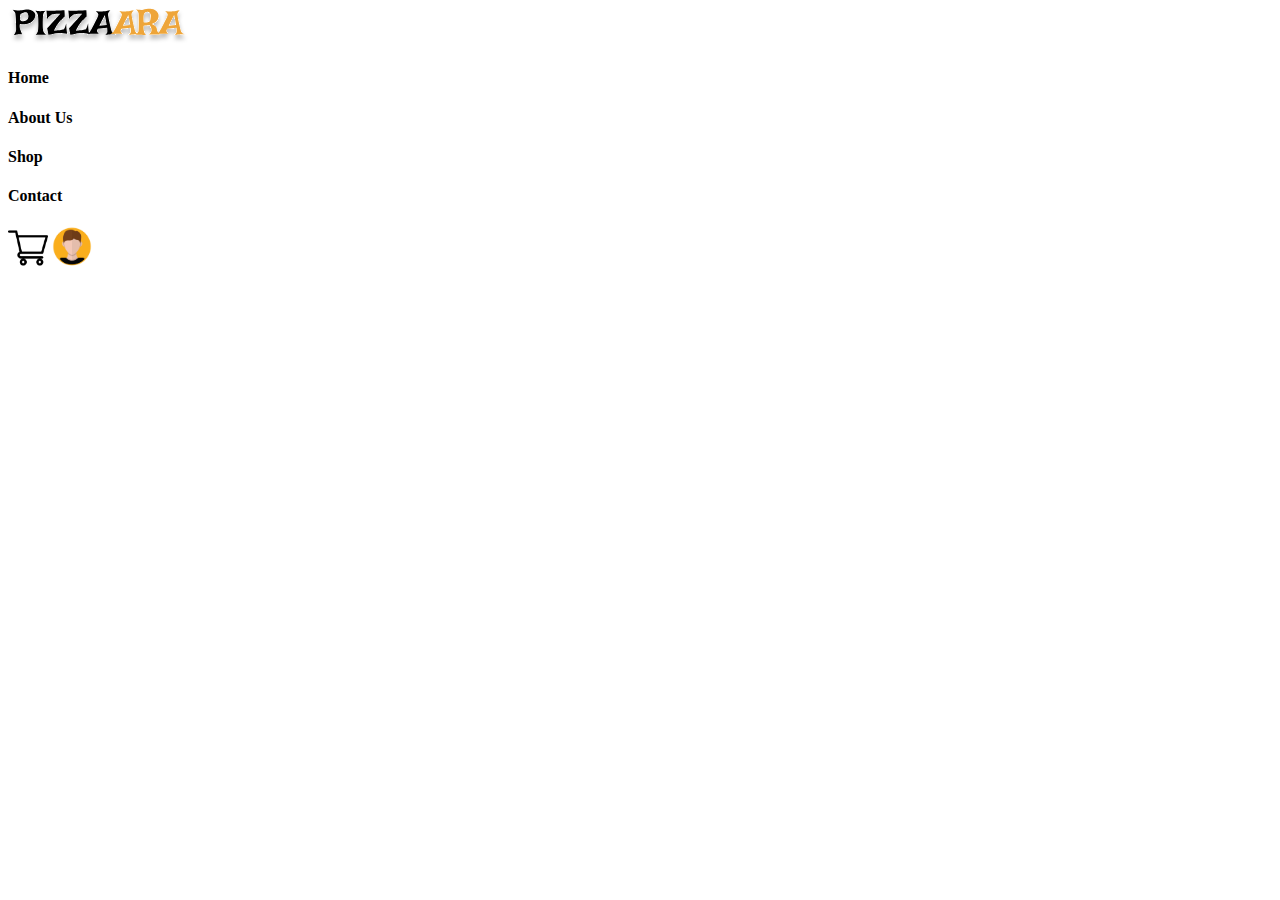
==== shop.html @ 3501640a "started a pdf" ====
<!DOCTYPE html>
<html lang="en">
<head>
    <meta charset="UTF-8">
    <meta name="viewport" content="width=device-width, initial-scale=1.0">
    <title>Pizzara shop</title>
</head>
<body>
  <header>
    <nav>
        <div>
<img src="images/logo.svg" alt="logo image">
        </div>

        <div>
<h4>Home</h4>
<h4>About Us</h4>
<h4>Shop</h4>
<h4>Contact</h4>
        </div>

        <div>
<img src="images/shopping-cart.png" alt="cart image"width="40px">
<img src="images/avatar.png" alt="avatar image"width="40px">
        </div>
        
    </nav>

  </header> 
  
  <main>

  </main>

  <footer>

  </footer>  
</body>
</html>
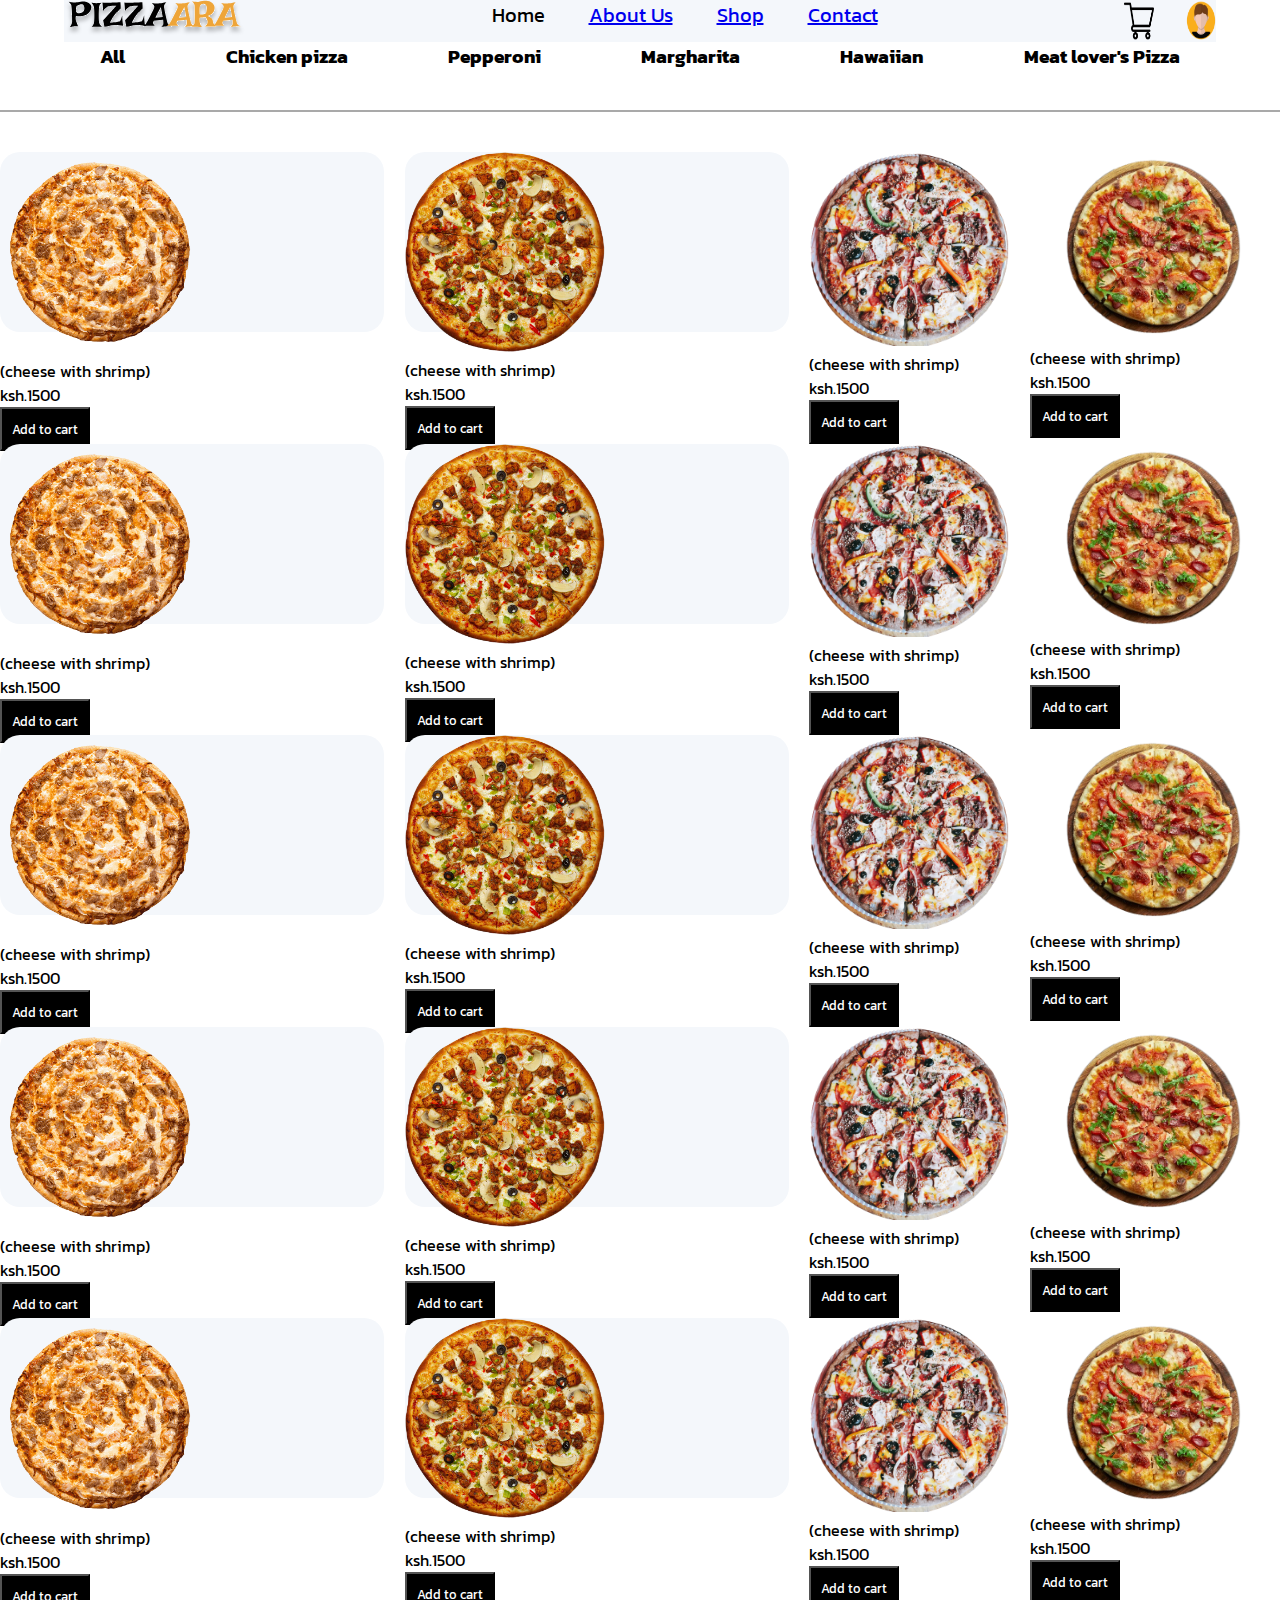
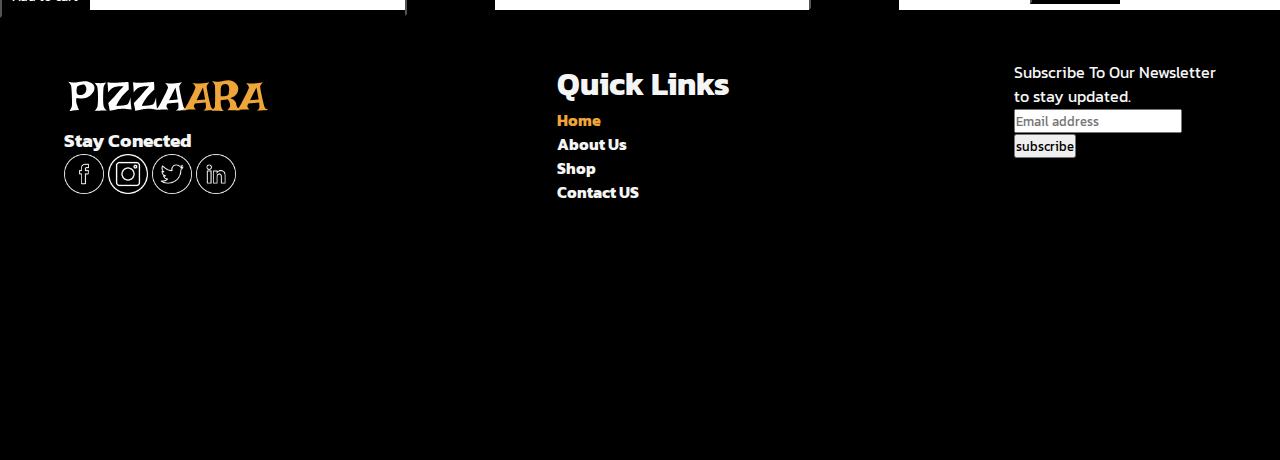
==== commit c96424f2: "started shop project" ====
--- a/shop.html
+++ b/shop.html
@@ -3,37 +3,229 @@
 <head>
     <meta charset="UTF-8">
     <meta name="viewport" content="width=device-width, initial-scale=1.0">
-    <title>Pizzara shop</title>
+    <link rel="stylesheet" href="css/style.css" />
+    <title>Document</title>
 </head>
 <body>
-  <header>
-    <nav>
-        <div>
-<img src="images/logo.svg" alt="logo image">
-        </div>
-
-        <div>
-<h4>Home</h4>
-<h4>About Us</h4>
-<h4>Shop</h4>
-<h4>Contact</h4>
-        </div>
-
-        <div>
-<img src="images/shopping-cart.png" alt="cart image"width="40px">
-<img src="images/avatar.png" alt="avatar image"width="40px">
-        </div>
-        
-    </nav>
-
-  </header> 
-  
-  <main>
-
-  </main>
-
-  <footer>
-
-  </footer>  
+     <nav>
+    <div class="container">
+      <div class="nav__container">
+        <div class="nav__left">
+          <img src="images/logo.svg" alt="pizzara logo" />
+        </div>
+        <div class="nav__center">
+          <ul>
+            <li class="nav__li">Home</li>
+            <li><a href="#">About Us</a></li>
+            <li><a href="#">Shop</a></li>
+            <li><a href="#">Contact</a></li>
+          </ul>
+        </div>
+        <div class="nav__right">
+          <img src="images/shopping-cart.png" alt="cart icon"width="30px">
+          <img src="images/avatar.png" alt="potrait icon" width="30px">
+        </div>
+      </div>
+    </div>
+  </nav>
+   <div class="category">
+    <h3>All</h3>
+    <h3>Chicken pizza</h3>
+   <h3>Pepperoni</h3>
+   <h3>Margharita</h3>
+   <h3>Hawaiian</h3>
+   <h3>Meat lover's Pizza</h3>
+   </div>
+   <div class="category-border"></div>
+   <div>
+    
+    <div class="menu__container">
+        <div class="bbq__image">
+        <img src="images/barbecue-chicken-pizza.png" alt="chicken-pizza image"width=200px>
+        <P>(cheese with shrimp)</p>
+          <p>ksh.1500</p>
+          <button class="image__button">Add to cart</button>
+        </div>
+        
+            <div class="bbq__image">
+            <img src="images/pizza-2.png" alt="pizza-2 image"width=200px>
+            <p>(cheese with shrimp)</p>
+            <p>ksh.1500</p>
+            <button class="image__button">Add to cart</button>
+          </div>
+        
+        
+            <div class="tandoori__image">
+            <img src="images/pizza-4.png" alt="pizza-4 image"width=200px>
+            <p>(cheese with shrimp)</p>
+            <p>ksh.1500</p>
+            <button class="image__button">Add to cart</button>
+          </div> 
+        
+            <div class="kebab__image">
+                <img src="images/pizza-1.png" alt="pizza-1"width=250px>
+                <p>(cheese with shrimp)</p>
+                <p>ksh.1500</p>
+                <button class="image__button">Add to cart</button>
+            </div>
+    </div>
+        
+
+    <div class="menu__container">
+        <div class="bbq__image">
+        <img src="images/barbecue-chicken-pizza.png" alt="chicken-pizza image"width=200px>
+        <P>(cheese with shrimp)</p>
+          <p>ksh.1500</p>
+          <button class="image__button">Add to cart</button>
+        </div>
+        
+            <div class="bbq__image">
+            <img src="images/pizza-2.png" alt="pizza-2 image"width=200px>
+            <p>(cheese with shrimp)</p>
+            <p>ksh.1500</p>
+            <button class="image__button">Add to cart</button>
+          </div>
+        
+        
+            <div class="tandoori__image">
+            <img src="images/pizza-4.png" alt="pizza-4 image"width=200px>
+            <p>(cheese with shrimp)</p>
+            <p>ksh.1500</p>
+            <button class="image__button">Add to cart</button>
+          </div> 
+        
+            <div class="kebab__image">
+                <img src="images/pizza-1.png" alt="pizza-1"width=250px>
+                <p>(cheese with shrimp)</p>
+                <p>ksh.1500</p>
+                <button class="image__button">Add to cart</button>
+            </div>
+    </div>
+
+   
+    <div class="menu__container">
+        <div class="bbq__image">
+        <img src="images/barbecue-chicken-pizza.png" alt="chicken-pizza image"width=200px>
+        <P>(cheese with shrimp)</p>
+          <p>ksh.1500</p>
+          <button class="image__button">Add to cart</button>
+        </div>
+        
+            <div class="bbq__image">
+            <img src="images/pizza-2.png" alt="pizza-2 image"width=200px>
+            <p>(cheese with shrimp)</p>
+            <p>ksh.1500</p>
+            <button class="image__button">Add to cart</button>
+          </div>
+        
+        
+            <div class="tandoori__image">
+            <img src="images/pizza-4.png" alt="pizza-4 image"width=200px>
+            <p>(cheese with shrimp)</p>
+            <p>ksh.1500</p>
+            <button class="image__button">Add to cart</button>
+          </div> 
+        
+            <div class="kebab__image">
+                <img src="images/pizza-1.png" alt="pizza-1"width=250px>
+                <p>(cheese with shrimp)</p>
+                <p>ksh.1500</p>
+                <button class="image__button">Add to cart</button>
+            </div>
+    </div> 
+
+    <div class="menu__container">
+        <div class="bbq__image">
+        <img src="images/barbecue-chicken-pizza.png" alt="chicken-pizza image"width=200px>
+        <P>(cheese with shrimp)</p>
+          <p>ksh.1500</p>
+          <button class="image__button">Add to cart</button>
+        </div>
+        
+            <div class="bbq__image">
+            <img src="images/pizza-2.png" alt="pizza-2 image"width=200px>
+            <p>(cheese with shrimp)</p>
+            <p>ksh.1500</p>
+            <button class="image__button">Add to cart</button>
+          </div>
+        
+        
+            <div class="tandoori__image">
+            <img src="images/pizza-4.png" alt="pizza-4 image"width=200px>
+            <p>(cheese with shrimp)</p>
+            <p>ksh.1500</p>
+            <button class="image__button">Add to cart</button>
+          </div> 
+        
+            <div class="kebab__image">
+                <img src="images/pizza-1.png" alt="pizza-1"width=250px>
+                <p>(cheese with shrimp)</p>
+                <p>ksh.1500</p>
+                <button class="image__button">Add to cart</button>
+            </div>
+    </div>
+
+    <div class="menu__container">
+        <div class="bbq__image">
+        <img src="images/barbecue-chicken-pizza.png" alt="chicken-pizza image"width=200px>
+        <P>(cheese with shrimp)</p>
+          <p>ksh.1500</p>
+          <button class="image__button">Add to cart</button>
+        </div>
+        
+            <div class="bbq__image">
+            <img src="images/pizza-2.png" alt="pizza-2 image"width=200px>
+            <p>(cheese with shrimp)</p>
+            <p>ksh.1500</p>
+            <button class="image__button">Add to cart</button>
+          </div>
+        
+        
+            <div class="tandoori__image">
+            <img src="images/pizza-4.png" alt="pizza-4 image"width=200px>
+            <p>(cheese with shrimp)</p>
+            <p>ksh.1500</p>
+            <button class="image__button">Add to cart</button>
+          </div> 
+        
+            <div class="kebab__image">
+                <img src="images/pizza-1.png" alt="pizza-1"width=250px>
+                <p>(cheese with shrimp)</p>
+                <p>ksh.1500</p>
+                <button class="image__button">Add to cart</button>
+            </div>
+    </div>
+    <footer>
+        <div class="footer__container">
+            <div class="footer__contents">
+          <div class="footer__left">
+            <img class="footer__image" src="images/logo_light.svg" alt="logo image">
+            <h3>Stay Conected</h3>
+            <img class="footer__image" src="images/facebook.png" alt="facebook__image"width="40px">
+            <img class="footer__image" src="images/instagram.png" alt="instagram image"width="40px">
+            <img class="footer__image" src="images/twitter.png" alt="twitter__image"width="40px">
+            <img class="footer__image" src="images/linkedin.png" alt="linked__image"width="40px">
+    
+          </div>
+    
+          <div class="footer__center">
+            <h1>Quick Links</h1>
+            <h4 style="color: #eea539;">Home</h4>
+            <h4>About Us</h4>
+            <h4>Shop</h4>
+            <h4>Contact US</h4>
+          </div>
+    
+          <div class="footer__right">
+            <p>Subscribe To Our Newsletter<br> 
+              to stay updated.</p>
+              <form class="footer__right__container">
+                <div class="footer__form">
+                  <input type="subscribe" placeholder="Email address"> 
+                </div>
+             <div>
+            <button class="btn__subscribe">subscribe</button>
+             </div>
+    </footer>
 </body>
 </html>--- a/css/style.css
+++ b/css/style.css
@@ -0,0 +1,33 @@
+@import url("sections/header.css");
+@import url("sections/menu.css");
+@import url("sections/footer.css");
+@import url("sections/help.css");
+
+
+@import url('https://fonts.googleapis.com/css2?family=IBM+Plex+Sans&family=Josefin+Sans&family=Kanit:wght@300&display=swap');
+*{
+  font-family:"kanit",sans-serif;
+}
+
+
+* {
+  margin: 0;
+  padding: 0;
+  box-sizing: border-box;
+}
+
+.container{
+    width: 90%;
+    margin:0 auto;
+    background-color:#F4F7FB;
+}
+.container2{
+    width:90%;
+    margin-left:10px;
+}
+
+.text__orange{
+  color:#EEA534;
+}
+
+
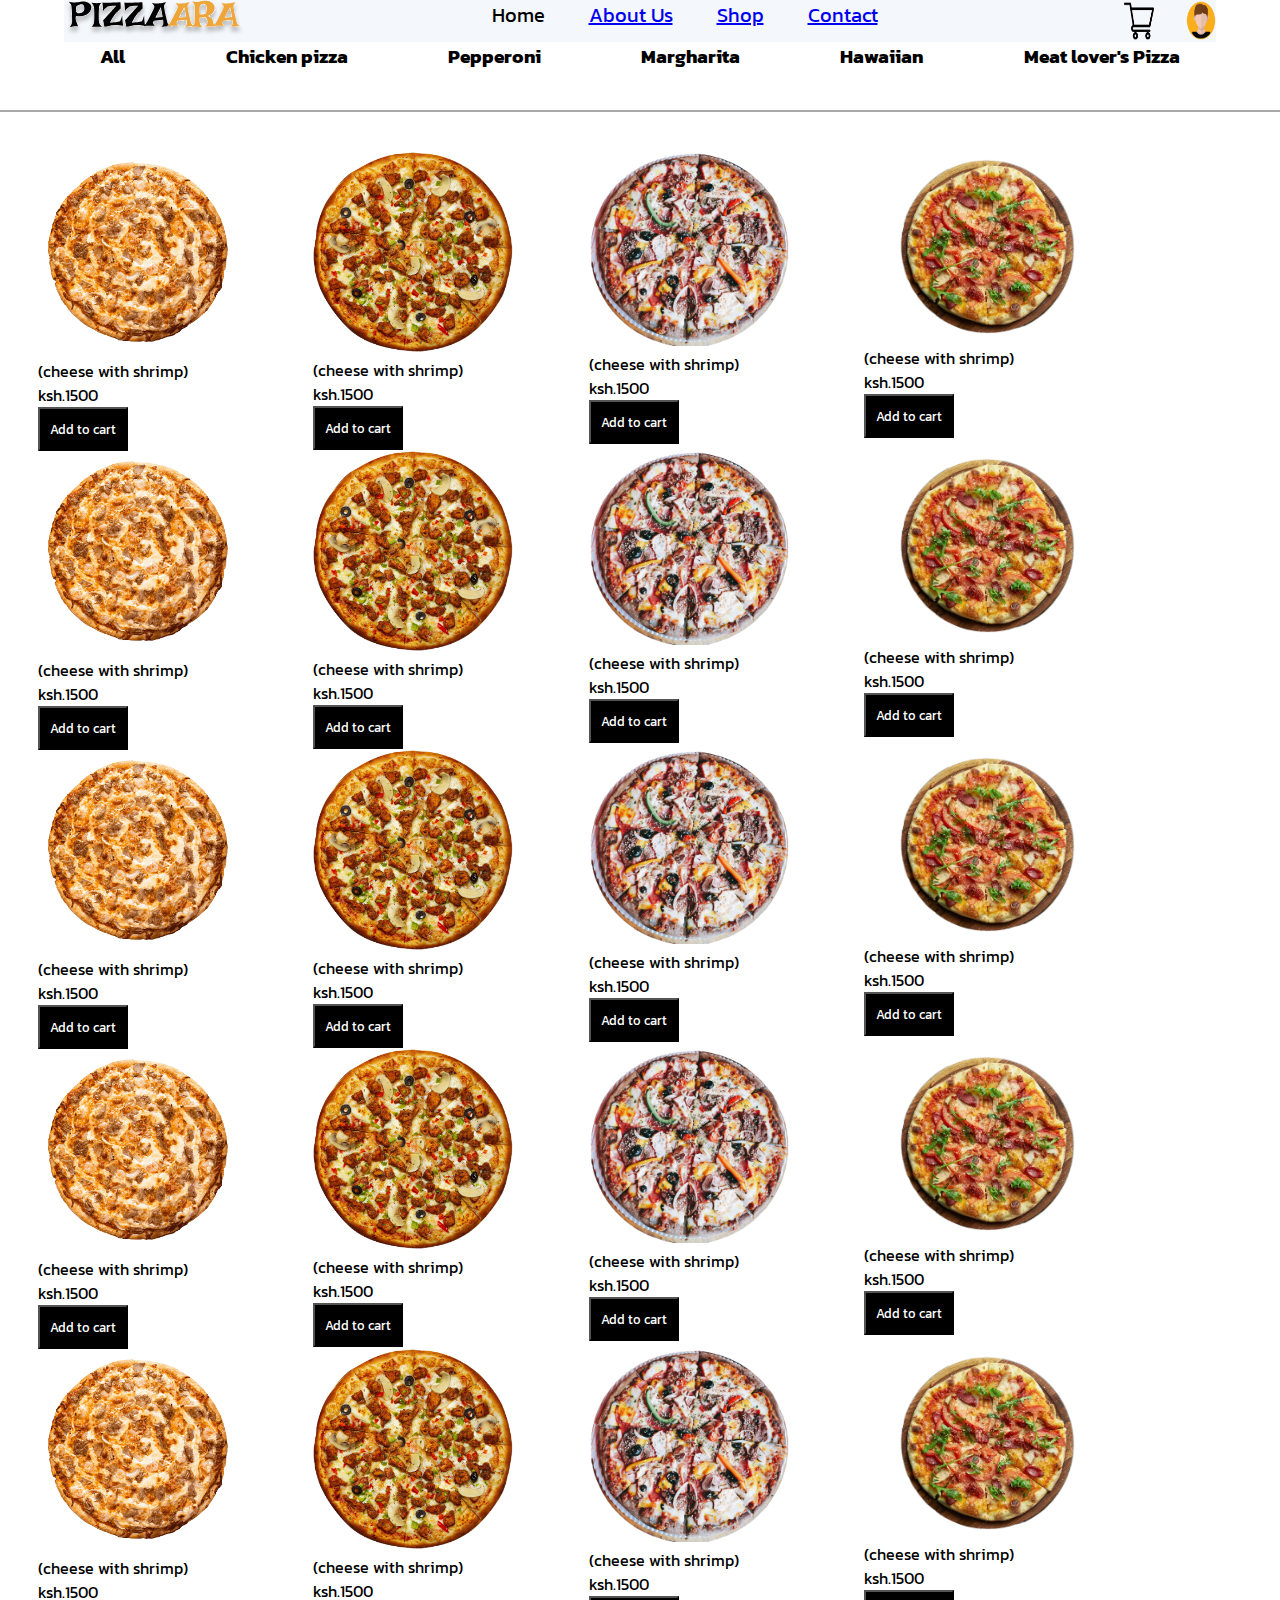
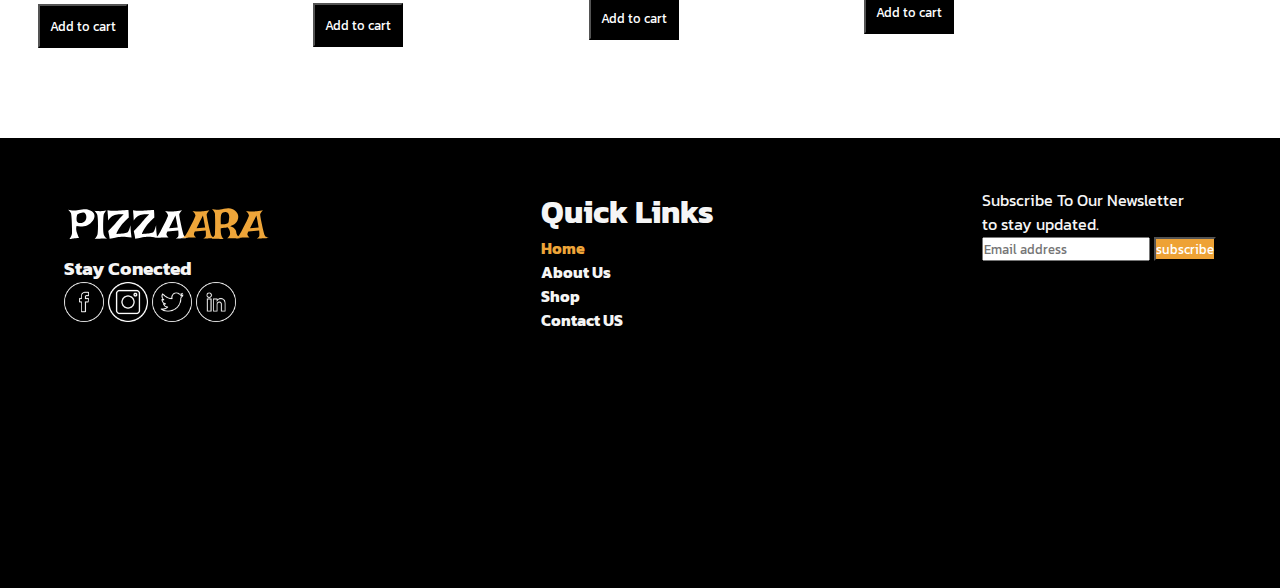
==== commit c212c31b: "put  button" ====
--- a/shop.html
+++ b/shop.html
@@ -38,16 +38,16 @@
    </div>
    <div class="category-border"></div>
    <div>
-    
-    <div class="menu__container">
-        <div class="bbq__image">
-        <img src="images/barbecue-chicken-pizza.png" alt="chicken-pizza image"width=200px>
-        <P>(cheese with shrimp)</p>
-          <p>ksh.1500</p>
-          <button class="image__button">Add to cart</button>
-        </div>
-        
-            <div class="bbq__image">
+    <main>
+    <div class="shop__container">
+        <div class="BBQ__image">
+        <img src="images/barbecue-chicken-pizza.png" alt="chicken-pizza image"width=200px>
+        <P>(cheese with shrimp)</p>
+          <p>ksh.1500</p>
+          <button class="image__button">Add to cart</button>
+        </div>
+        
+            <div class="pizza-2">
             <img src="images/pizza-2.png" alt="pizza-2 image"width=200px>
             <p>(cheese with shrimp)</p>
             <p>ksh.1500</p>
@@ -62,39 +62,39 @@
             <button class="image__button">Add to cart</button>
           </div> 
         
-            <div class="kebab__image">
-                <img src="images/pizza-1.png" alt="pizza-1"width=250px>
-                <p>(cheese with shrimp)</p>
-                <p>ksh.1500</p>
-                <button class="image__button">Add to cart</button>
-            </div>
-    </div>
-        
-
-    <div class="menu__container">
-        <div class="bbq__image">
-        <img src="images/barbecue-chicken-pizza.png" alt="chicken-pizza image"width=200px>
-        <P>(cheese with shrimp)</p>
-          <p>ksh.1500</p>
-          <button class="image__button">Add to cart</button>
-        </div>
-        
-            <div class="bbq__image">
-            <img src="images/pizza-2.png" alt="pizza-2 image"width=200px>
-            <p>(cheese with shrimp)</p>
-            <p>ksh.1500</p>
-            <button class="image__button">Add to cart</button>
-          </div>
-        
-        
-            <div class="tandoori__image">
-            <img src="images/pizza-4.png" alt="pizza-4 image"width=200px>
-            <p>(cheese with shrimp)</p>
-            <p>ksh.1500</p>
-            <button class="image__button">Add to cart</button>
-          </div> 
-        
-            <div class="kebab__image">
+            <div class="pizza__image">
+                <img src="images/pizza-1.png" alt="pizza-1"width=250px>
+                <p>(cheese with shrimp)</p>
+                <p>ksh.1500</p>
+                <button class="image__button">Add to cart</button>
+            </div>
+    </div>
+        
+
+    <div class="shop__container">
+        <div class="BBQ__image">
+        <img src="images/barbecue-chicken-pizza.png" alt="chicken-pizza image"width=200px>
+        <P>(cheese with shrimp)</p>
+          <p>ksh.1500</p>
+          <button class="image__button">Add to cart</button>
+        </div>
+        
+            <div class="pizza-2__image">
+            <img src="images/pizza-2.png" alt="pizza-2 image"width=200px>
+            <p>(cheese with shrimp)</p>
+            <p>ksh.1500</p>
+            <button class="image__button">Add to cart</button>
+          </div>
+        
+        
+            <div class="pizza-4">
+            <img src="images/pizza-4.png" alt="pizza-4 image"width=200px>
+            <p>(cheese with shrimp)</p>
+            <p>ksh.1500</p>
+            <button class="image__button">Add to cart</button>
+          </div> 
+        
+            <div class="pizza-1__image">
                 <img src="images/pizza-1.png" alt="pizza-1"width=250px>
                 <p>(cheese with shrimp)</p>
                 <p>ksh.1500</p>
@@ -103,30 +103,30 @@
     </div>
 
    
-    <div class="menu__container">
-        <div class="bbq__image">
-        <img src="images/barbecue-chicken-pizza.png" alt="chicken-pizza image"width=200px>
-        <P>(cheese with shrimp)</p>
-          <p>ksh.1500</p>
-          <button class="image__button">Add to cart</button>
-        </div>
-        
-            <div class="bbq__image">
-            <img src="images/pizza-2.png" alt="pizza-2 image"width=200px>
-            <p>(cheese with shrimp)</p>
-            <p>ksh.1500</p>
-            <button class="image__button">Add to cart</button>
-          </div>
-        
-        
-            <div class="tandoori__image">
-            <img src="images/pizza-4.png" alt="pizza-4 image"width=200px>
-            <p>(cheese with shrimp)</p>
-            <p>ksh.1500</p>
-            <button class="image__button">Add to cart</button>
-          </div> 
-        
-            <div class="kebab__image">
+    <div class="shop__container">
+        <div class="BBQ__image">
+        <img src="images/barbecue-chicken-pizza.png" alt="chicken-pizza image"width=200px>
+        <P>(cheese with shrimp)</p>
+          <p>ksh.1500</p>
+          <button class="image__button">Add to cart</button>
+        </div>
+        
+            <div class="pizza-2__image">
+            <img src="images/pizza-2.png" alt="pizza-2 image"width=200px>
+            <p>(cheese with shrimp)</p>
+            <p>ksh.1500</p>
+            <button class="image__button">Add to cart</button>
+          </div>
+        
+        
+            <div class="pizza-4__image">
+            <img src="images/pizza-4.png" alt="pizza-4 image"width=200px>
+            <p>(cheese with shrimp)</p>
+            <p>ksh.1500</p>
+            <button class="image__button">Add to cart</button>
+          </div> 
+        
+            <div class="pizza-1">
                 <img src="images/pizza-1.png" alt="pizza-1"width=250px>
                 <p>(cheese with shrimp)</p>
                 <p>ksh.1500</p>
@@ -134,67 +134,68 @@
             </div>
     </div> 
 
-    <div class="menu__container">
-        <div class="bbq__image">
-        <img src="images/barbecue-chicken-pizza.png" alt="chicken-pizza image"width=200px>
-        <P>(cheese with shrimp)</p>
-          <p>ksh.1500</p>
-          <button class="image__button">Add to cart</button>
-        </div>
-        
-            <div class="bbq__image">
-            <img src="images/pizza-2.png" alt="pizza-2 image"width=200px>
-            <p>(cheese with shrimp)</p>
-            <p>ksh.1500</p>
-            <button class="image__button">Add to cart</button>
-          </div>
-        
-        
-            <div class="tandoori__image">
-            <img src="images/pizza-4.png" alt="pizza-4 image"width=200px>
-            <p>(cheese with shrimp)</p>
-            <p>ksh.1500</p>
-            <button class="image__button">Add to cart</button>
-          </div> 
-        
-            <div class="kebab__image">
-                <img src="images/pizza-1.png" alt="pizza-1"width=250px>
-                <p>(cheese with shrimp)</p>
-                <p>ksh.1500</p>
-                <button class="image__button">Add to cart</button>
-            </div>
-    </div>
-
-    <div class="menu__container">
-        <div class="bbq__image">
-        <img src="images/barbecue-chicken-pizza.png" alt="chicken-pizza image"width=200px>
-        <P>(cheese with shrimp)</p>
-          <p>ksh.1500</p>
-          <button class="image__button">Add to cart</button>
-        </div>
-        
-            <div class="bbq__image">
-            <img src="images/pizza-2.png" alt="pizza-2 image"width=200px>
-            <p>(cheese with shrimp)</p>
-            <p>ksh.1500</p>
-            <button class="image__button">Add to cart</button>
-          </div>
-        
-        
-            <div class="tandoori__image">
-            <img src="images/pizza-4.png" alt="pizza-4 image"width=200px>
-            <p>(cheese with shrimp)</p>
-            <p>ksh.1500</p>
-            <button class="image__button">Add to cart</button>
-          </div> 
-        
-            <div class="kebab__image">
-                <img src="images/pizza-1.png" alt="pizza-1"width=250px>
-                <p>(cheese with shrimp)</p>
-                <p>ksh.1500</p>
-                <button class="image__button">Add to cart</button>
-            </div>
-    </div>
+    <div class="shop__container">
+        <div class="BBQ__image">
+        <img src="images/barbecue-chicken-pizza.png" alt="chicken-pizza image"width=200px>
+        <P>(cheese with shrimp)</p>
+          <p>ksh.1500</p>
+          <button class="image__button">Add to cart</button>
+        </div>
+        
+            <div class="pizza-2__image">
+            <img src="images/pizza-2.png" alt="pizza-2 image"width=200px>
+            <p>(cheese with shrimp)</p>
+            <p>ksh.1500</p>
+            <button class="image__button">Add to cart</button>
+          </div>
+        
+        
+            <div class="pizza-4">
+            <img src="images/pizza-4.png" alt="pizza-4 image"width=200px>
+            <p>(cheese with shrimp)</p>
+            <p>ksh.1500</p>
+            <button class="image__button">Add to cart</button>
+          </div> 
+        
+            <div class="pizza-4">
+                <img src="images/pizza-1.png" alt="pizza-1"width=250px>
+                <p>(cheese with shrimp)</p>
+                <p>ksh.1500</p>
+                <button class="image__button">Add to cart</button>
+            </div>
+    </div>
+
+    <div class="shop__container">
+        <div class="BBQ__image">
+        <img src="images/barbecue-chicken-pizza.png" alt="chicken-pizza image"width=200px>
+        <P>(cheese with shrimp)</p>
+          <p>ksh.1500</p>
+          <button class="image__button">Add to cart</button>
+        </div>
+        
+            <div class="pizza-2">
+            <img src="images/pizza-2.png" alt="pizza-2 image"width=200px>
+            <p>(cheese with shrimp)</p>
+            <p>ksh.1500</p>
+            <button class="image__button">Add to cart</button>
+          </div>
+        
+        
+            <div class="pizza-4__image">
+            <img src="images/pizza-4.png" alt="pizza-4 image"width=200px>
+            <p>(cheese with shrimp)</p>
+            <p>ksh.1500</p>
+            <button class="image__button">Add to cart</button>
+          </div> 
+        
+            <div class="pizza-1">
+                <img src="images/pizza-1.png" alt="pizza-1"width=250px>
+                <p>(cheese with shrimp)</p>
+                <p>ksh.1500</p>
+                <button class="image__button">Add to cart</button>
+            </div>
+    </div>
+    </main>
     <footer>
         <div class="footer__container">
             <div class="footer__contents">
@@ -220,12 +221,11 @@
             <p>Subscribe To Our Newsletter<br> 
               to stay updated.</p>
               <form class="footer__right__container">
-                <div class="footer__form">
+                <!-- <div class="footer__form"> -->
                   <input type="subscribe" placeholder="Email address"> 
-                </div>
-             <div>
             <button class="btn__subscribe">subscribe</button>
-             </div>
+             <!-- </div> -->
+             </form>
     </footer>
 </body>
 </html>--- a/css/style.css
+++ b/css/style.css
@@ -29,5 +29,7 @@
 .text__orange{
   color:#EEA534;
 }
+@media screen and (max-width:414px){
+  
+}
 
-
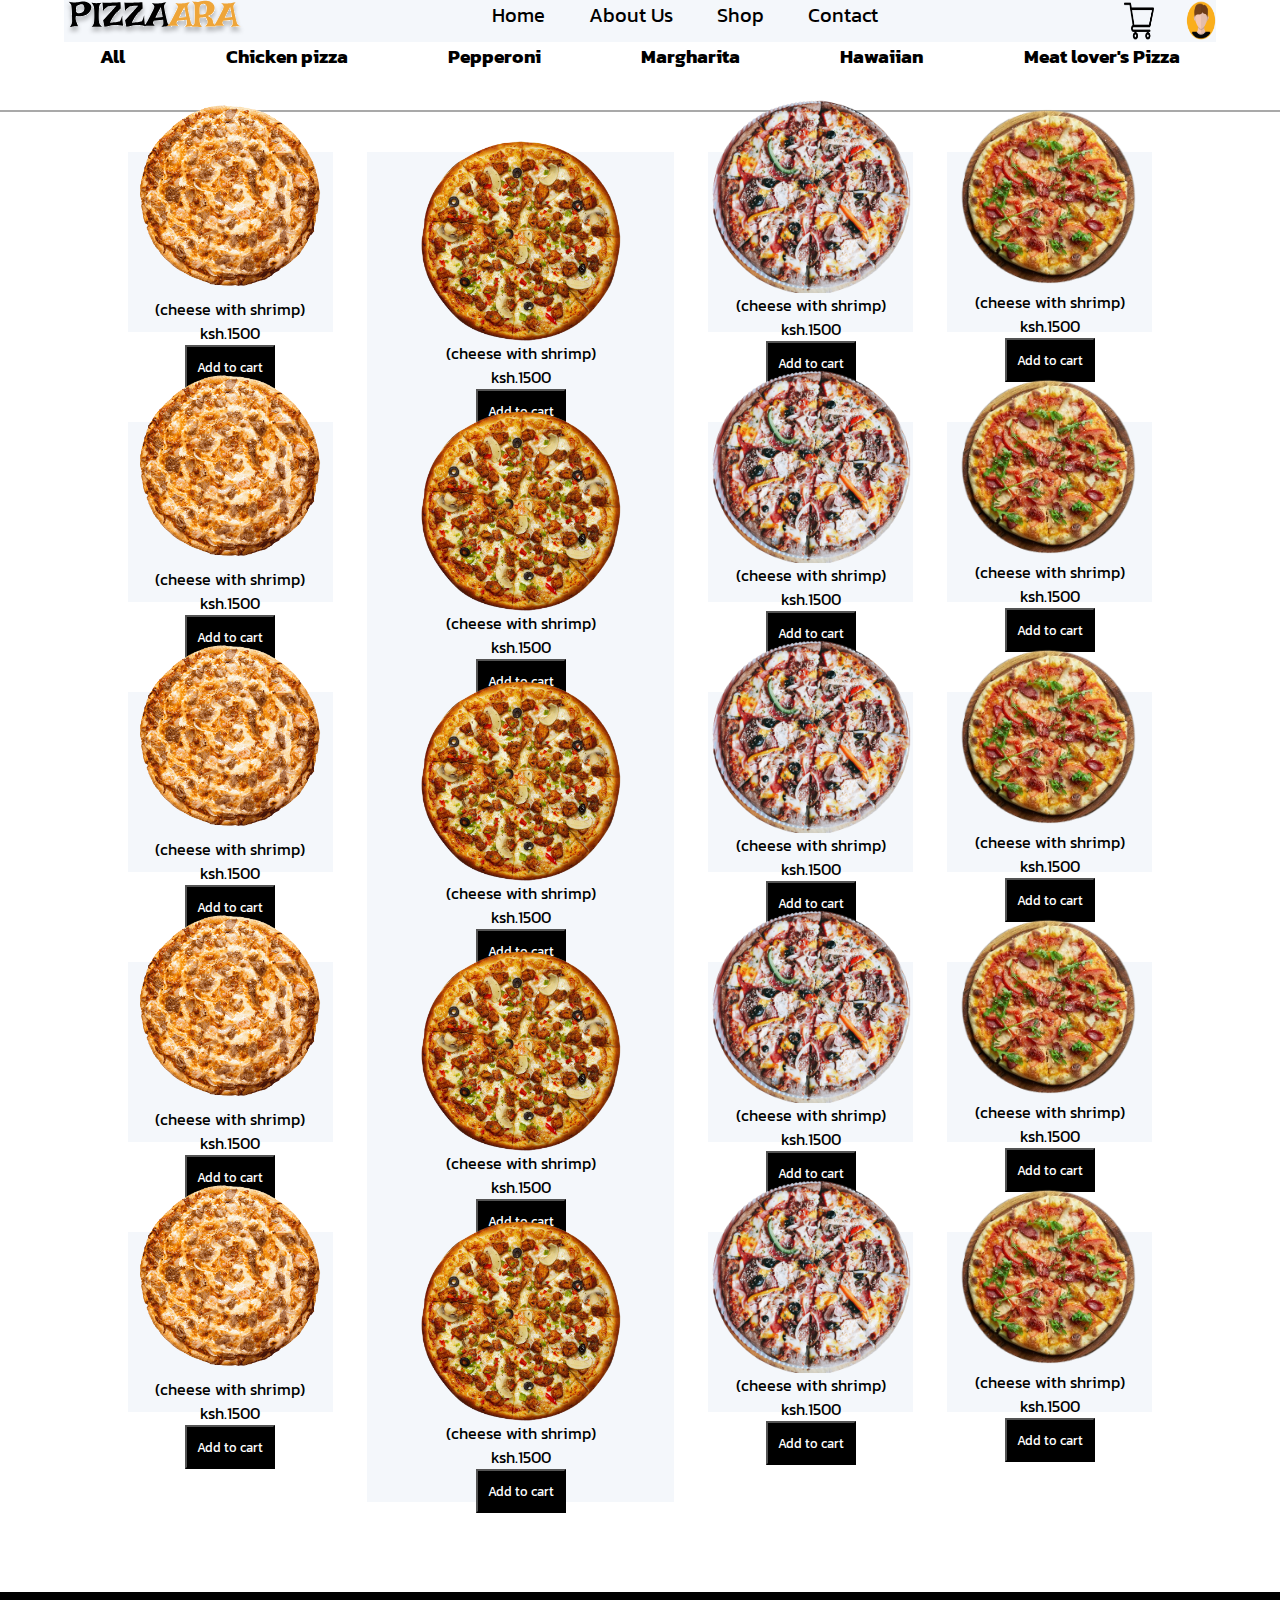
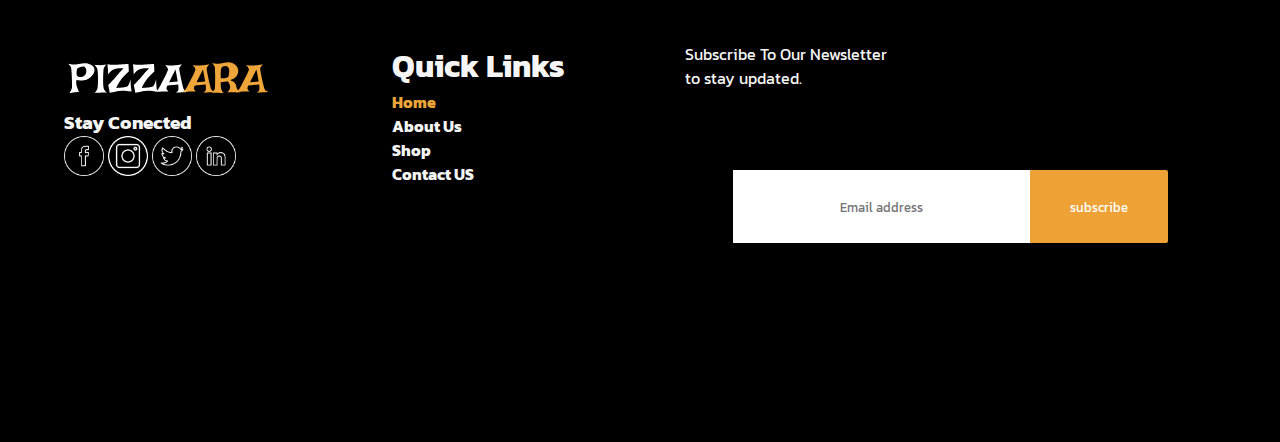
==== commit 96d0cf8e: "changed image size" ====
--- a/shop.html
+++ b/shop.html
@@ -41,60 +41,60 @@
     <main>
     <div class="shop__container">
         <div class="BBQ__image">
-        <img src="images/barbecue-chicken-pizza.png" alt="chicken-pizza image"width=200px>
-        <P>(cheese with shrimp)</p>
-          <p>ksh.1500</p>
-          <button class="image__button">Add to cart</button>
-        </div>
-        
-            <div class="pizza-2">
-            <img src="images/pizza-2.png" alt="pizza-2 image"width=200px>
-            <p>(cheese with shrimp)</p>
-            <p>ksh.1500</p>
-            <button class="image__button">Add to cart</button>
-          </div>
-        
-        
-            <div class="tandoori__image">
-            <img src="images/pizza-4.png" alt="pizza-4 image"width=200px>
-            <p>(cheese with shrimp)</p>
-            <p>ksh.1500</p>
-            <button class="image__button">Add to cart</button>
-          </div> 
-        
-            <div class="pizza__image">
-                <img src="images/pizza-1.png" alt="pizza-1"width=250px>
-                <p>(cheese with shrimp)</p>
-                <p>ksh.1500</p>
-                <button class="image__button">Add to cart</button>
-            </div>
-    </div>
-        
-
-    <div class="shop__container">
-        <div class="BBQ__image">
-        <img src="images/barbecue-chicken-pizza.png" alt="chicken-pizza image"width=200px>
-        <P>(cheese with shrimp)</p>
-          <p>ksh.1500</p>
-          <button class="image__button">Add to cart</button>
-        </div>
-        
-            <div class="pizza-2__image">
-            <img src="images/pizza-2.png" alt="pizza-2 image"width=200px>
-            <p>(cheese with shrimp)</p>
-            <p>ksh.1500</p>
-            <button class="image__button">Add to cart</button>
-          </div>
-        
-        
-            <div class="pizza-4">
-            <img src="images/pizza-4.png" alt="pizza-4 image"width=200px>
-            <p>(cheese with shrimp)</p>
-            <p>ksh.1500</p>
-            <button class="image__button">Add to cart</button>
-          </div> 
-        
-            <div class="pizza-1__image">
+        <img  src="images/barbecue-chicken-pizza.png" alt="chicken-pizza image"width=200px>
+        <P>(cheese with shrimp)</p>
+          <p>ksh.1500</p>
+          <button class="image__button">Add to cart</button>
+        </div>
+        
+            <div class="pizza__2">
+            <img src="images/pizza-2.png" alt="pizza-2 image"width=200px>
+            <p>(cheese with shrimp)</p>
+            <p>ksh.1500</p>
+            <button class="image__button">Add to cart</button>
+          </div>
+        
+        
+            <div class="pizza__4">
+            <img src="images/pizza-4.png" alt="pizza-4 image"width=200px>
+            <p>(cheese with shrimp)</p>
+            <p>ksh.1500</p>
+            <button class="image__button">Add to cart</button>
+          </div> 
+        
+            <div class="pizza__1">
+                <img src="images/pizza-1.png" alt="pizza-1"width=250px>
+                <p>(cheese with shrimp)</p>
+                <p>ksh.1500</p>
+                <button class="image__button">Add to cart</button>
+            </div>
+    </div>
+        
+
+    <div class="shop__container">
+        <div class="BBQ__image">
+        <img src="images/barbecue-chicken-pizza.png" alt="chicken-pizza image"width=200px>
+        <P>(cheese with shrimp)</p>
+          <p>ksh.1500</p>
+          <button class="image__button">Add to cart</button>
+        </div>
+        
+            <div class="pizza__2">
+            <img src="images/pizza-2.png" alt="pizza-2 image"width=200px>
+            <p>(cheese with shrimp)</p>
+            <p>ksh.1500</p>
+            <button class="image__button">Add to cart</button>
+          </div>
+        
+        
+            <div class="pizza__4">
+            <img src="images/pizza-4.png" alt="pizza-4 image"width=200px>
+            <p>(cheese with shrimp)</p>
+            <p>ksh.1500</p>
+            <button class="image__button">Add to cart</button>
+          </div> 
+        
+            <div class="pizza__1">
                 <img src="images/pizza-1.png" alt="pizza-1"width=250px>
                 <p>(cheese with shrimp)</p>
                 <p>ksh.1500</p>
@@ -111,22 +111,22 @@
           <button class="image__button">Add to cart</button>
         </div>
         
-            <div class="pizza-2__image">
-            <img src="images/pizza-2.png" alt="pizza-2 image"width=200px>
-            <p>(cheese with shrimp)</p>
-            <p>ksh.1500</p>
-            <button class="image__button">Add to cart</button>
-          </div>
-        
-        
-            <div class="pizza-4__image">
-            <img src="images/pizza-4.png" alt="pizza-4 image"width=200px>
-            <p>(cheese with shrimp)</p>
-            <p>ksh.1500</p>
-            <button class="image__button">Add to cart</button>
-          </div> 
-        
-            <div class="pizza-1">
+            <div class="pizza__2">
+            <img src="images/pizza-2.png" alt="pizza-2 image"width=200px>
+            <p>(cheese with shrimp)</p>
+            <p>ksh.1500</p>
+            <button class="image__button">Add to cart</button>
+          </div>
+        
+        
+            <div class="pizza__4">
+            <img src="images/pizza-4.png" alt="pizza-4 image"width=200px>
+            <p>(cheese with shrimp)</p>
+            <p>ksh.1500</p>
+            <button class="image__button">Add to cart</button>
+          </div> 
+        
+            <div class="pizza__1">
                 <img src="images/pizza-1.png" alt="pizza-1"width=250px>
                 <p>(cheese with shrimp)</p>
                 <p>ksh.1500</p>
@@ -142,53 +142,53 @@
           <button class="image__button">Add to cart</button>
         </div>
         
-            <div class="pizza-2__image">
-            <img src="images/pizza-2.png" alt="pizza-2 image"width=200px>
-            <p>(cheese with shrimp)</p>
-            <p>ksh.1500</p>
-            <button class="image__button">Add to cart</button>
-          </div>
-        
-        
-            <div class="pizza-4">
-            <img src="images/pizza-4.png" alt="pizza-4 image"width=200px>
-            <p>(cheese with shrimp)</p>
-            <p>ksh.1500</p>
-            <button class="image__button">Add to cart</button>
-          </div> 
-        
-            <div class="pizza-4">
-                <img src="images/pizza-1.png" alt="pizza-1"width=250px>
-                <p>(cheese with shrimp)</p>
-                <p>ksh.1500</p>
-                <button class="image__button">Add to cart</button>
-            </div>
-    </div>
-
-    <div class="shop__container">
-        <div class="BBQ__image">
-        <img src="images/barbecue-chicken-pizza.png" alt="chicken-pizza image"width=200px>
-        <P>(cheese with shrimp)</p>
-          <p>ksh.1500</p>
-          <button class="image__button">Add to cart</button>
-        </div>
-        
-            <div class="pizza-2">
-            <img src="images/pizza-2.png" alt="pizza-2 image"width=200px>
-            <p>(cheese with shrimp)</p>
-            <p>ksh.1500</p>
-            <button class="image__button">Add to cart</button>
-          </div>
-        
-        
-            <div class="pizza-4__image">
-            <img src="images/pizza-4.png" alt="pizza-4 image"width=200px>
-            <p>(cheese with shrimp)</p>
-            <p>ksh.1500</p>
-            <button class="image__button">Add to cart</button>
-          </div> 
-        
-            <div class="pizza-1">
+            <div class="pizza__2">
+            <img src="images/pizza-2.png" alt="pizza-2 image"width=200px>
+            <p>(cheese with shrimp)</p>
+            <p>ksh.1500</p>
+            <button class="image__button">Add to cart</button>
+          </div>
+        
+        
+            <div class="pizza__4">
+            <img src="images/pizza-4.png" alt="pizza-4 image"width=200px>
+            <p>(cheese with shrimp)</p>
+            <p>ksh.1500</p>
+            <button class="image__button">Add to cart</button>
+          </div> 
+        
+            <div class="pizza__4">
+                <img src="images/pizza-1.png" alt="pizza-1"width=250px>
+                <p>(cheese with shrimp)</p>
+                <p>ksh.1500</p>
+                <button class="image__button">Add to cart</button>
+            </div>
+    </div>
+
+    <div class="shop__container">
+        <div class="BBQ__image">
+        <img src="images/barbecue-chicken-pizza.png" alt="chicken-pizza image"width=200px>
+        <P>(cheese with shrimp)</p>
+          <p>ksh.1500</p>
+          <button class="image__button">Add to cart</button>
+        </div>
+        
+            <div class="pizza__2">
+            <img src="images/pizza-2.png" alt="pizza-2 image"width=200px>
+            <p>(cheese with shrimp)</p>
+            <p>ksh.1500</p>
+            <button class="image__button">Add to cart</button>
+          </div>
+        
+        
+            <div class="pizza__4">
+            <img src="images/pizza-4.png" alt="pizza-4 image"width=200px>
+            <p>(cheese with shrimp)</p>
+            <p>ksh.1500</p>
+            <button class="image__button">Add to cart</button>
+          </div> 
+        
+            <div class="pizza__1">
                 <img src="images/pizza-1.png" alt="pizza-1"width=250px>
                 <p>(cheese with shrimp)</p>
                 <p>ksh.1500</p>
@@ -218,13 +218,13 @@
           </div>
     
           <div class="footer__right">
-            <p>Subscribe To Our Newsletter<br> 
+            <p class="footer__right__paragraph">Subscribe To Our Newsletter<br> 
               to stay updated.</p>
               <form class="footer__right__container">
-                <!-- <div class="footer__form"> -->
+                <div class="footer__form">
                   <input type="subscribe" placeholder="Email address"> 
             <button class="btn__subscribe">subscribe</button>
-             <!-- </div> -->
+             </div>
              </form>
     </footer>
 </body>
--- a/css/style.css
+++ b/css/style.css
@@ -23,13 +23,16 @@
 }
 .container2{
     width:90%;
-    margin-left:10px;
+    margin:0 auto;
+
 }
 
 .text__orange{
   color:#EEA534;
 }
 @media screen and (max-width:414px){
-  
+  .footer__container{
+    
+  }
 }
 
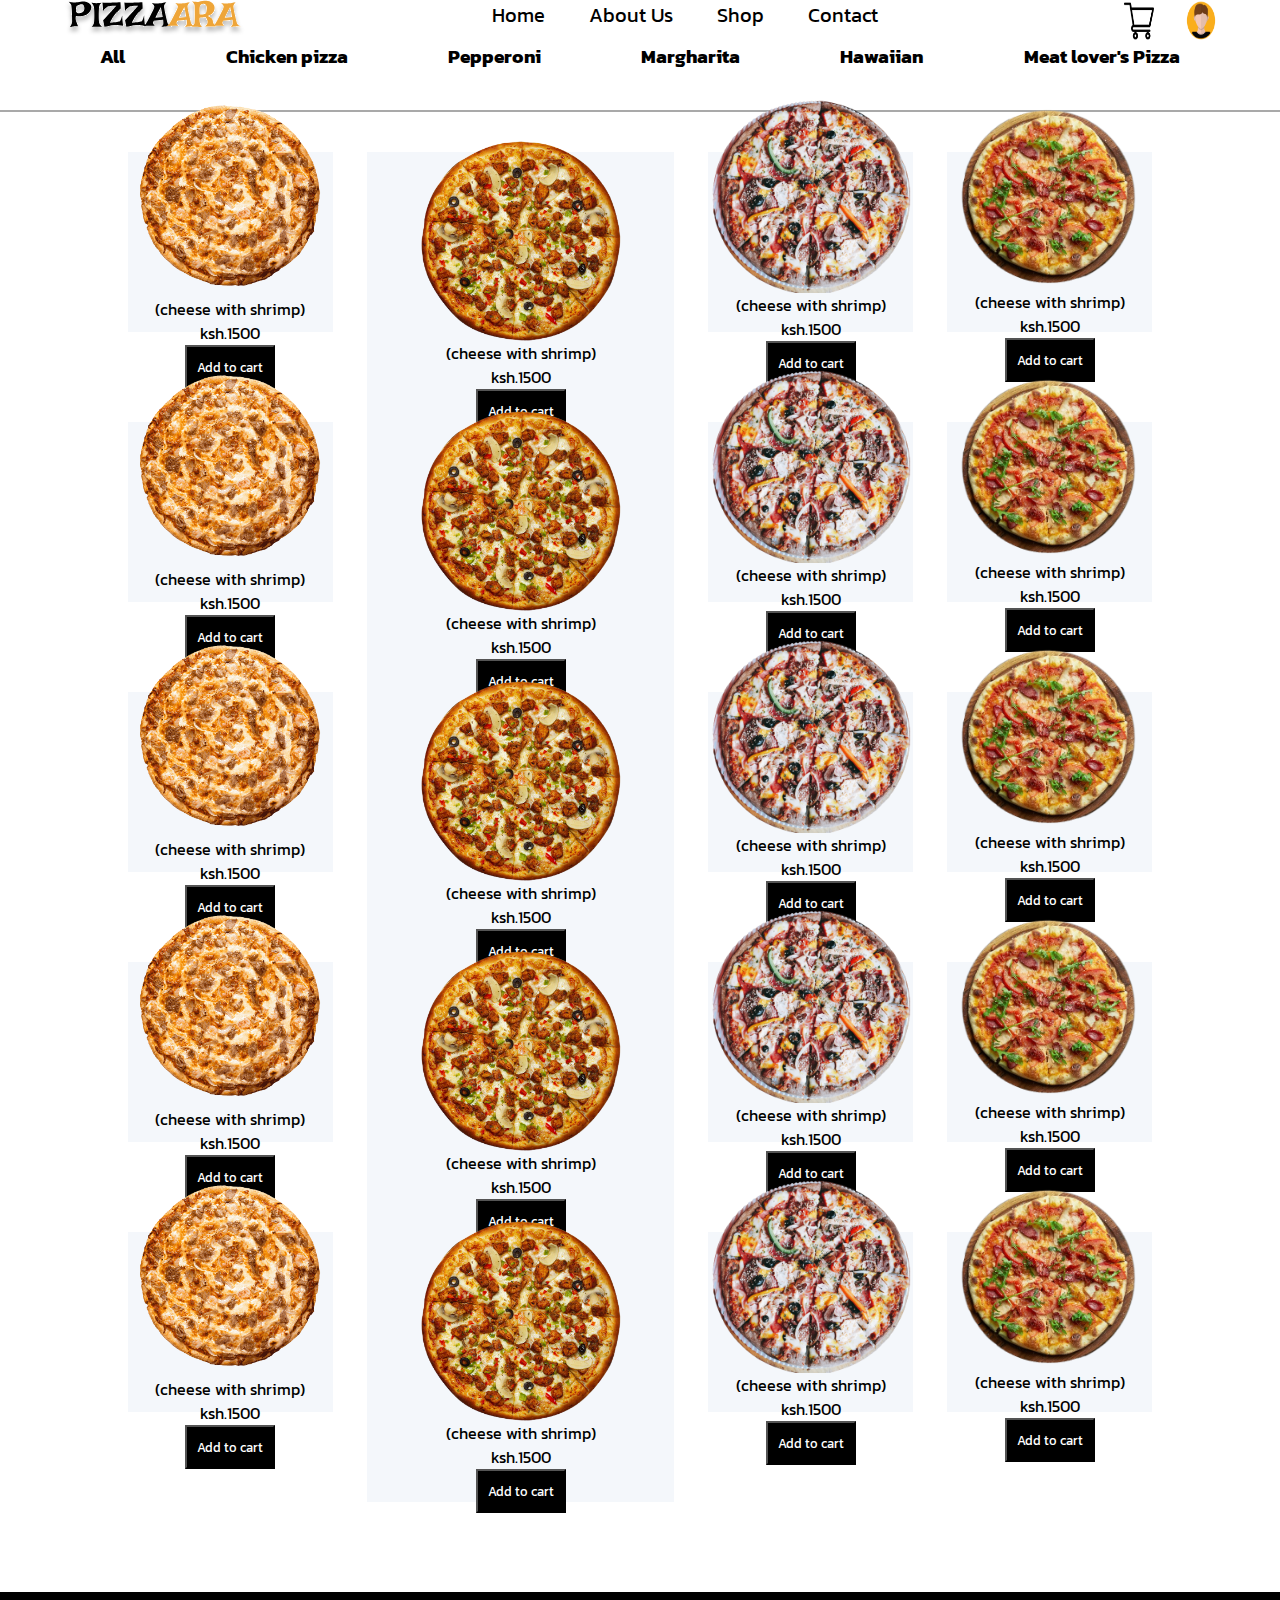
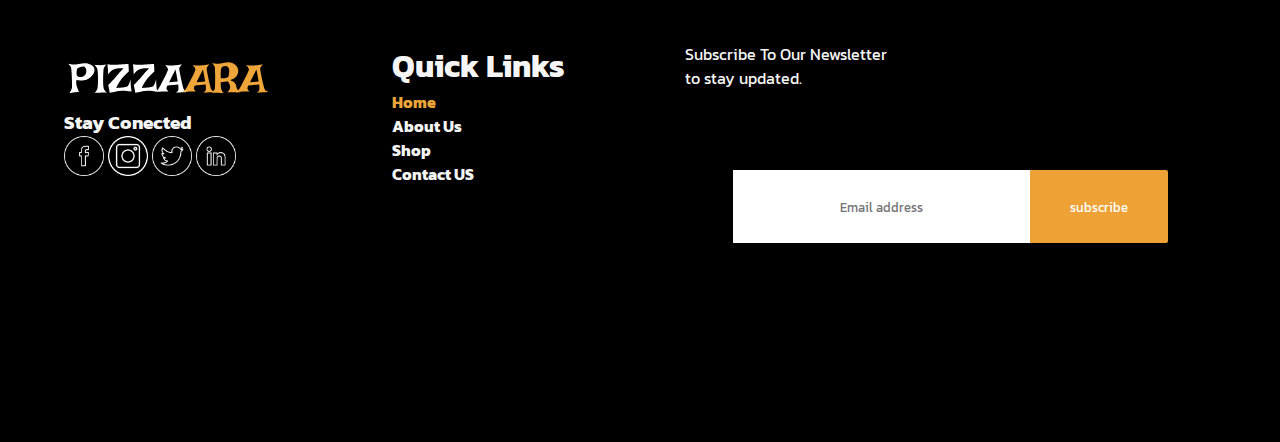
==== commit 40d871c9: "changed image size" ====
--- a/shop.html
+++ b/shop.html
@@ -15,9 +15,9 @@
         </div>
         <div class="nav__center">
           <ul>
-            <li class="nav__li">Home</li>
+            <li class="nav__li"> <a href="/">Home</a></li>
             <li><a href="#">About Us</a></li>
-            <li><a href="#">Shop</a></li>
+            <li><a href="/shop.html">Shop</a></li>
             <li><a href="#">Contact</a></li>
           </ul>
         </div>
--- a/css/style.css
+++ b/css/style.css
@@ -2,6 +2,7 @@
 @import url("sections/menu.css");
 @import url("sections/footer.css");
 @import url("sections/help.css");
+@import url("sections/whyus.css");
 
 
 @import url('https://fonts.googleapis.com/css2?family=IBM+Plex+Sans&family=Josefin+Sans&family=Kanit:wght@300&display=swap');
@@ -19,7 +20,7 @@
 .container{
     width: 90%;
     margin:0 auto;
-    background-color:#F4F7FB;
+
 }
 .container2{
     width:90%;
@@ -31,7 +32,7 @@
   color:#EEA534;
 }
 @media screen and (max-width:414px){
-  .footer__container{
+  .menu__container{
     
   }
 }
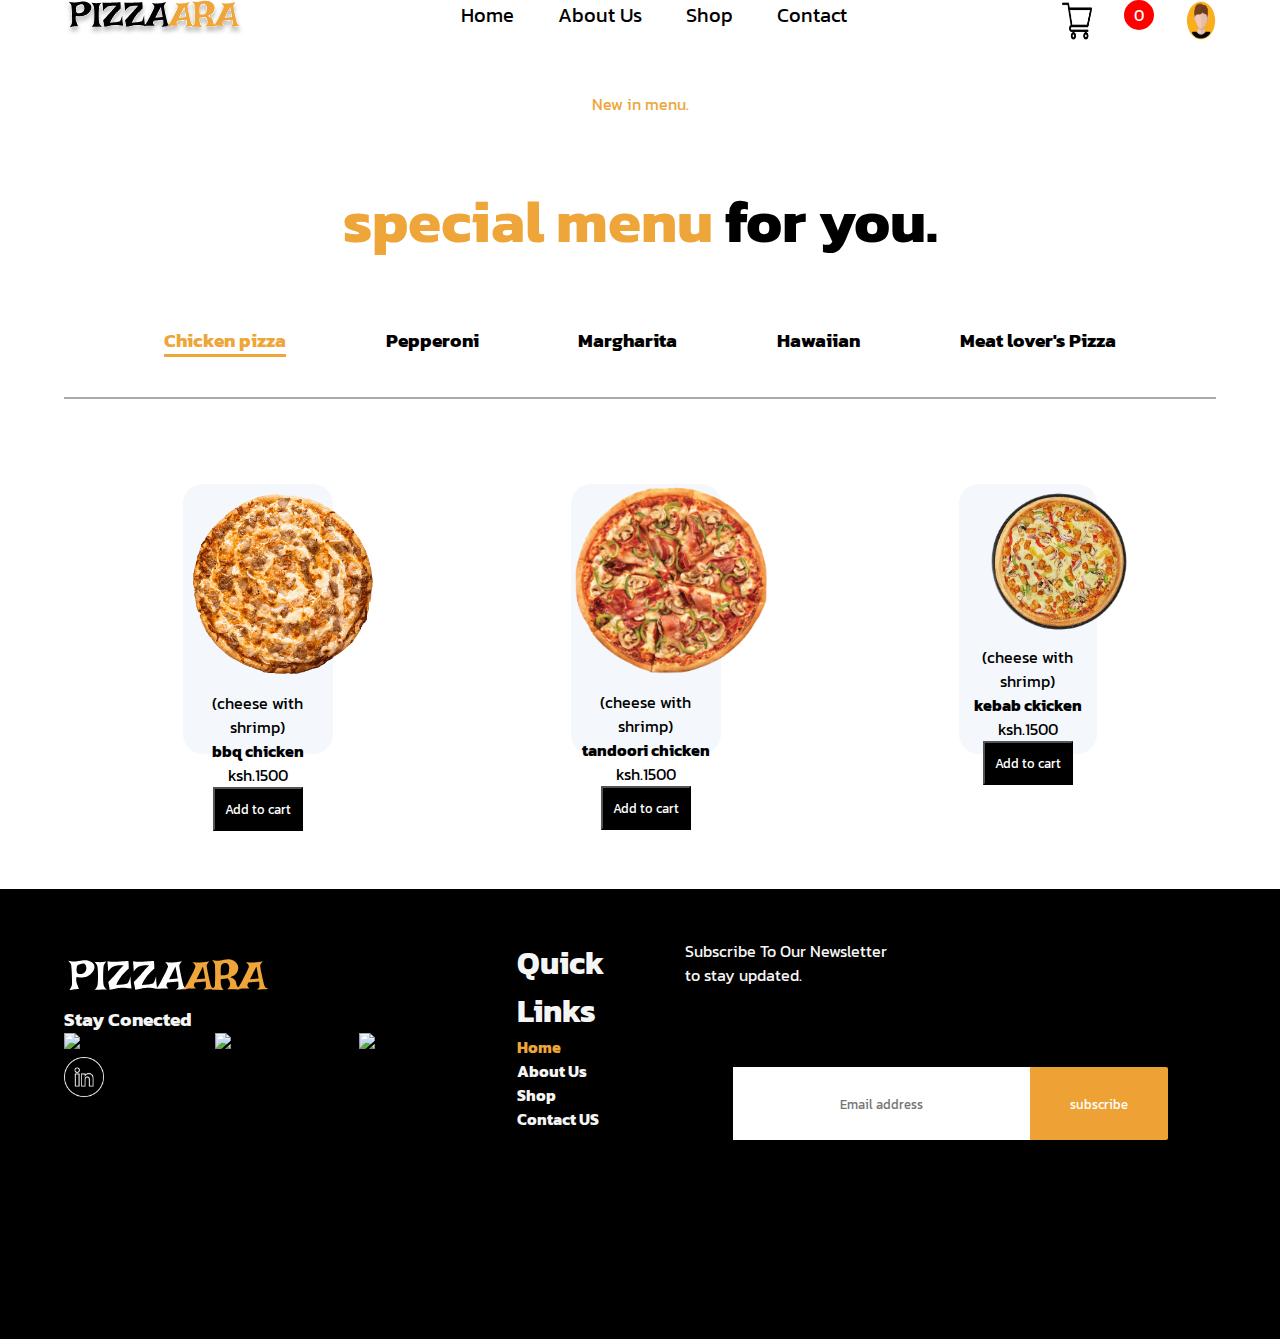
==== commit cba0b531: "interacted with javascript" ====
--- a/shop.html
+++ b/shop.html
@@ -23,12 +23,29 @@
         </div>
         <div class="nav__right">
           <img src="images/shopping-cart.png" alt="cart icon"width="30px">
+          <div class="countdown"><span>0</span></div>
           <img src="images/avatar.png" alt="potrait icon" width="30px">
         </div>
       </div>
     </div>
   </nav>
-   <div class="category">
+   <section class="menu">
+    <div class="container">
+      <div>
+    
+      <p style="color:#eea539;text-align: center;">New in menu.</p>
+      <h1 style="text-align: center;font-size:60px;margin:1em 0;"><span style="color:#eea539">special menu</span> for you.</h1>
+      </div>
+      <div class="category">
+       <h3 class="select">Chicken pizza</h3>
+      <h3 class="select">Pepperoni</h3>
+      <h3 class="select">Margharita</h3>
+      <h3 class="select">Hawaiian</h3>
+      <h3 class="select">Meat lover's Pizza</h3>
+      </div>
+      <div class="category-border"></div>
+    </section>
+   <!-- <div class="category">
     <h3>All</h3>
     <h3>Chicken pizza</h3>
    <h3>Pepperoni</h3>
@@ -37,9 +54,136 @@
    <h3>Meat lover's Pizza</h3>
    </div>
    <div class="category-border"></div>
-   <div>
-    <main>
-    <div class="shop__container">
+   <div> -->
+    <section>
+      <div class="container">
+        
+      <div class="menu__container chicken">
+                <div class="bbq__image">
+                <img src="images/barbecue-chicken-pizza.png" alt="chicken-pizza image"width=200px>
+                <P class="text_gray">(cheese with shrimp)</p><h4>bbq chicken</h4>
+                  <p>ksh.1500</p>
+                  <button class="image__button">Add to cart</button>
+      
+                </div>
+                <div class="tandoori__image">
+                  <img src="images/tandoori-chicken.png" alt="tandoori image"width=200px>
+                  <p class="text_gray">(cheese with shrimp)</p><h4>tandoori chicken</h4>
+                  <p>ksh.1500</p>
+                  <button class="image__button">Add to cart</button>
+                </div>
+      
+                <div class="kebab__image">
+                  <img src="images/chicken-kebab.png" alt="kebab pizza"width=200px>
+                  <p class="text_gray">(cheese with shrimp)</p><h4>kebab ckicken</h4>
+                  <p>ksh.1500</p>
+                  <button class="image__button">Add to cart</button>
+                </div>
+      </div>
+      
+      
+      <div class="menu__container  Pepperoni">
+        <div class="bbq__image">
+        <img src="images/barbecue-chicken-pizza.png" alt="chicken-pizza image"width=200px>
+        <P class="text_gray">(cheese with shrimp)</p><h4>bbq Pepperoni</h4>
+          <p>ksh.1500</p>
+          <button class="image__button">Add to cart</button>
+      
+        </div>
+        <div class="tandoori__image">
+          <img src="images/tandoori-chicken.png" alt="tandoori image"width=200px>
+          <p class="text_gray">(cheese with shrimp)</p><h4>tandoori Pepperoni</h4>
+          <p>ksh.1500</p>
+          <button class="image__button">Add to cart</button>
+        </div>
+      
+        <div class="kebab__image">
+          <img src="images/chicken-kebab.png" alt="kebab pizza"width=200px>
+          <p class="text_gray">(cheese with shrimp)</p><h4>kebab Pepperoni</h4>
+          <p>ksh.1500</p>
+          <button class="image__button">Add to cart</button>
+        </div>
+      </div>
+      
+      
+      <div class="menu__container Margharita">
+        <div class="bbq__image">
+        <img src="images/barbecue-chicken-pizza.png" alt="chicken-pizza image"width=200px>
+        <P class="text_gray">(cheese with shrimp)</p><h4>bbq Margharita</h4>
+          <p>ksh.1500</p>
+          <button class="image__button">Add to cart</button>
+      
+        </div>
+        <div class="tandoori__image">
+          <img src="images/tandoori-chicken.png" alt="tandoori image"width=200px>
+          <p class="text_gray">(cheese with shrimp)</p><h4>tandoori Margharita</h4>
+          <p>ksh.1500</p>
+          <button class="image__button">Add to cart</button>
+        </div>
+      
+        <div class="kebab__image">
+          <img src="images/chicken-kebab.png" alt="kebab pizza"width=200px>
+          <p class="text_gray">(cheese with shrimp)</p><h4>kebab Margharita</h4>
+          <p>ksh.1500</p>
+          <button class="image__button">Add to cart</button>
+        </div>
+      </div>
+      
+      
+      <div class="menu__container Hawaiian">
+        <div class="bbq__image">
+        <img src="images/barbecue-chicken-pizza.png" alt="chicken-pizza image"width=200px>
+        <P class="text_gray">(cheese with shrimp)</p><h4>bbq Hawaiian</h4>
+          <p>ksh.1500</p>
+          <button class="image__button">Add to cart</button>
+      
+        </div>
+        <div class="tandoori__image">
+          <img src="images/tandoori-chicken.png" alt="tandoori image"width=200px>
+          <p class="text_gray">(cheese with shrimp)</p><h4>tandoori Hawaiian</h4>
+          <p>ksh.1500</p>
+          <button class="image__button">Add to cart</button>
+        </div>
+      
+        <div class="kebab__image">
+          <img src="images/chicken-kebab.png" alt="kebab pizza"width=200px>
+          <p class="text_gray">(cheese with shrimp)</p><h4>kebab Hawaiian</h4>
+          <p>ksh.1500</p>
+          <button class="image__button">Add to cart</button>
+        </div>
+      </div>
+      
+      
+      <div class="menu__container meat">
+        <div class="bbq__image">
+        <img src="images/barbecue-chicken-pizza.png" alt="chicken-pizza image"width=200px>
+        <P class="text_gray">(cheese with shrimp)</p><h4>bbq meat</h4>
+          <p>ksh.1500</p>
+          <button class="image__button">Add to cart</button>
+      
+        </div>
+        <div class="tandoori__image">
+          <img src="images/tandoori-chicken.png" alt="tandoori image"width=200px>
+          <p class="text_gray">(cheese with shrimp)</p><h4>tandoori meat</h4>
+          <p>ksh.1500</p>
+          <button class="image__button">Add to cart</button>
+        </div>
+      
+        <div class="kebab__image">
+          <img src="images/chicken-kebab.png" alt="kebab pizza"width=200px>
+          <p class="text_gray">(cheese with shrimp)</p><h4>kebab meat</h4>
+          <p>ksh.1500</p>
+          <button class="image__button">Add to cart</button>
+        </div>
+      </div>
+      
+      
+             
+            </div>
+              </section>
+              
+    <!-- <main> -->
+    <!-- <div class="shop__container">
         <div class="BBQ__image">
         <img  src="images/barbecue-chicken-pizza.png" alt="chicken-pizza image"width=200px>
         <P>(cheese with shrimp)</p>
@@ -195,7 +339,7 @@
                 <button class="image__button">Add to cart</button>
             </div>
     </div>
-    </main>
+    </main> -->
     <footer>
         <div class="footer__container">
             <div class="footer__contents">
@@ -227,5 +371,6 @@
              </div>
              </form>
     </footer>
+    <script src="js/script.js"></script>
 </body>
 </html>--- a/css/style.css
+++ b/css/style.css
@@ -36,4 +36,32 @@
     
   }
 }
+.countdown{
+  background-color: red;
+  width: 30px;
+  height: 30px;
+  text-align: center;
+  border-radius: 50px;
+  display: flex;
+  justify-content: center;
+  align-items: center;
+  color: #fff;
 
+}
+.cartsection-container{
+  /* width: 200px; */
+  background-color: #EEA534;
+  min-height: 20vh;
+  right:5%;
+  position:absolute;
+  
+}
+.header{
+  position: relative;
+}
+.show__cart{
+  width:500px;
+}
+
+
+
